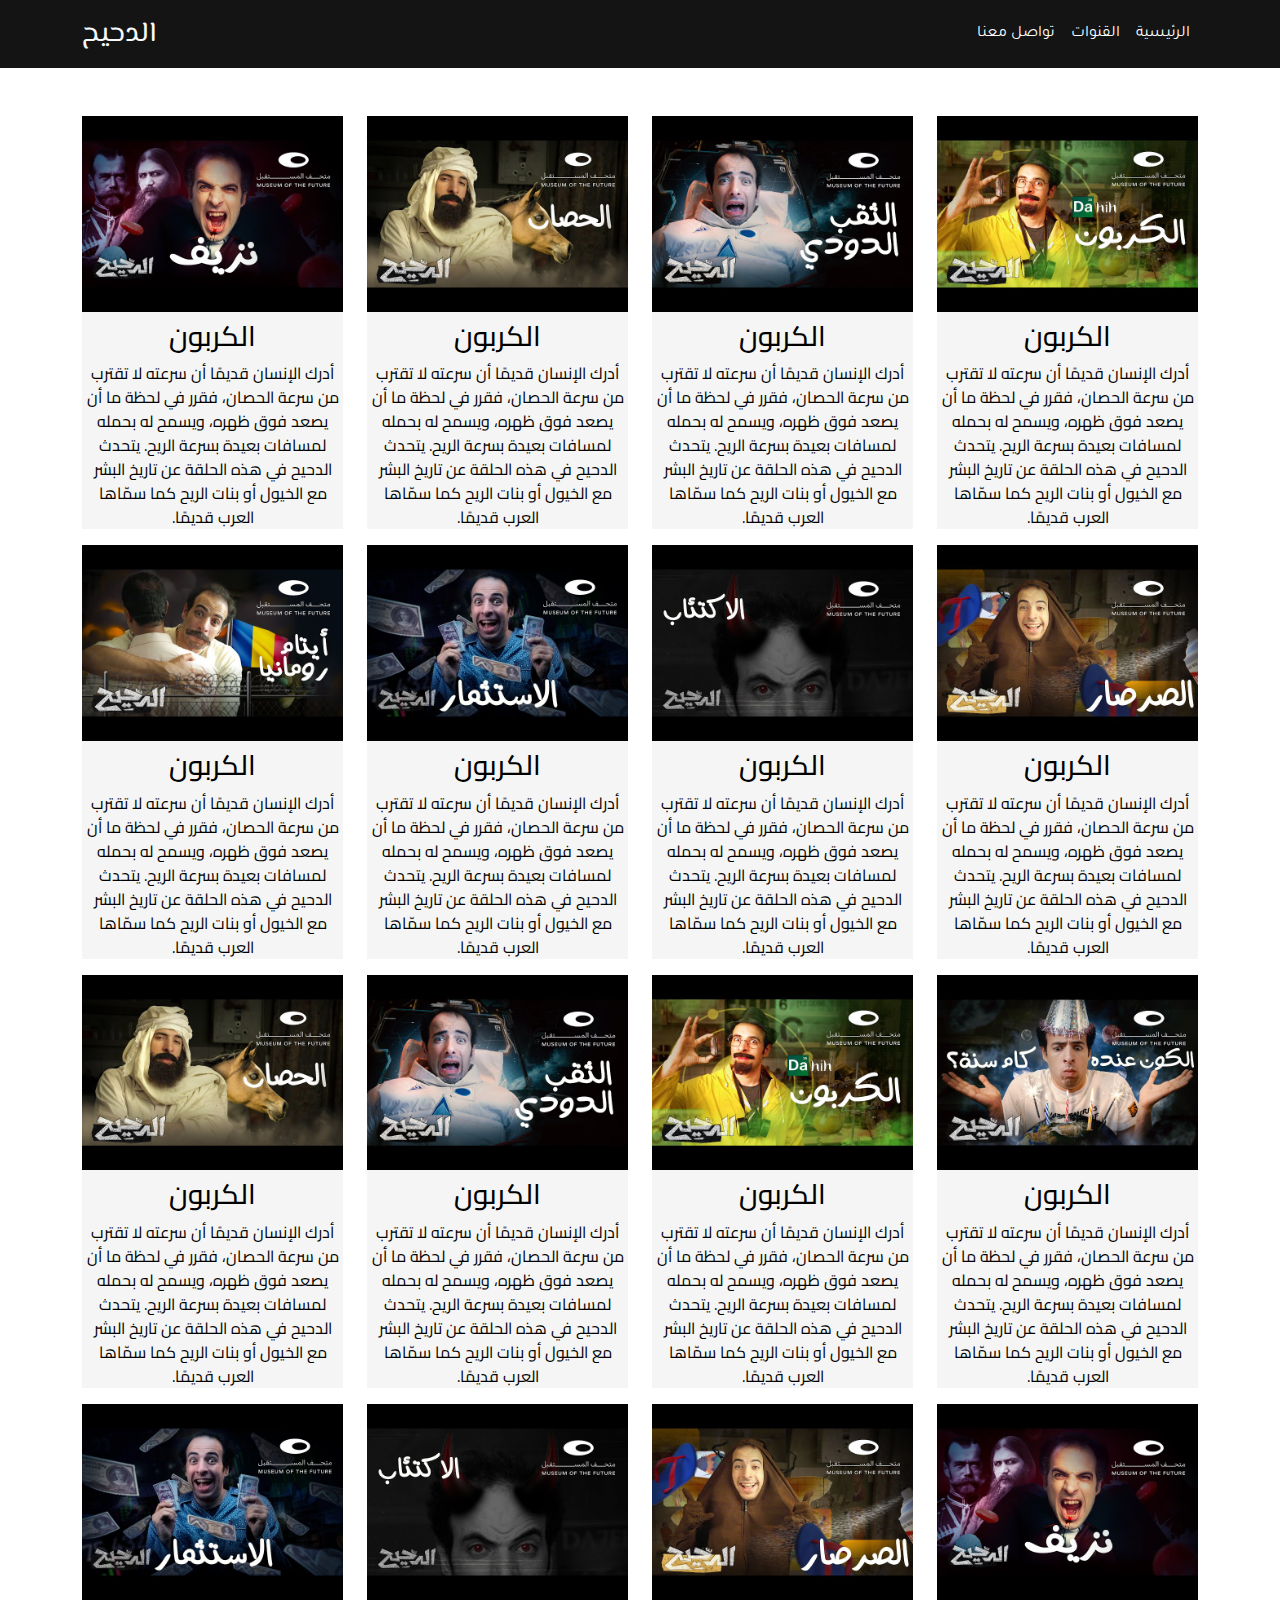
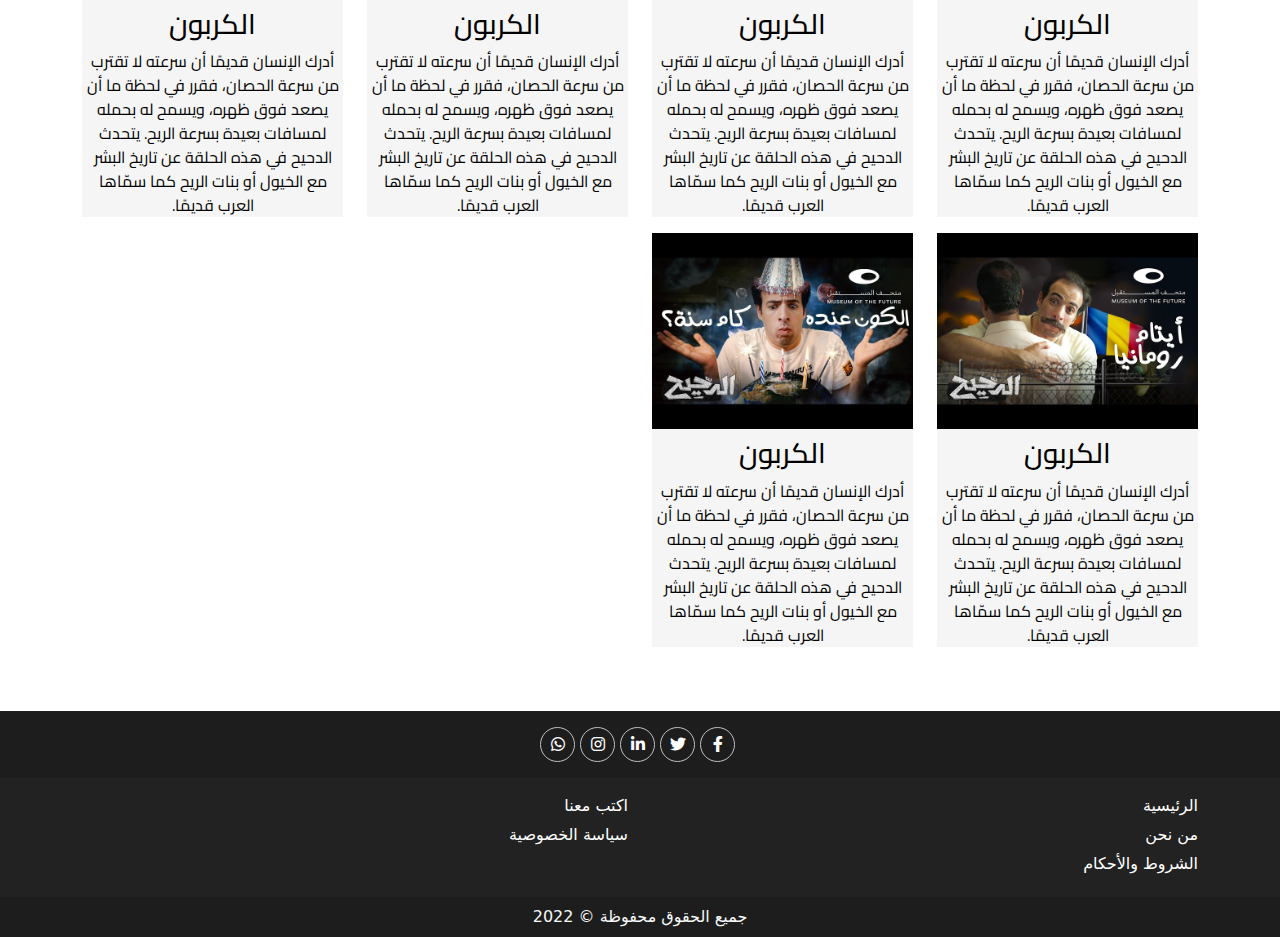
==== allEpisodes.html @ f07a4a83 "Add files via upload" ====
<!DOCTYPE html>
<html lang="en">
  <head>
    <meta charset="UTF-8" />
    <meta http-equiv="X-UA-Compatible" content="IE=edge" />
    <meta name="viewport" content="width=device-width, initial-scale=1.0" />
    <title>Da7eeh Blog | كل الحلقات</title>
    <link rel="stylesheet" href="css/bootstrap.min.css" />
    <!-- font awesome library-->
    <link rel="stylesheet" href="css/all.min.css" />
    <link rel="stylesheet" href="css/allEpisodes.css" />
  </head>
  <body>
    <!-- start header -->
    <nav class="navbar navbar-expand-lg sticky-top">
      <div class="container flex-row-reverse">
        <a class="navbar-brand text-light" href="index.html">الدحيح</a>
        <button
          class="navbar-toggler"
          type="button"
          data-bs-toggle="collapse"
          data-bs-target="#navbarSupportedContent"
          aria-controls="navbarSupportedContent"
          aria-expanded="false"
          aria-label="Toggle navigation"
        >
          <i class="fa-solid fa-bars text-light"></i>
        </button>
        <div class="collapse navbar-collapse" id="navbarSupportedContent">
          <ul class="navbar-nav ms-auto mb-2 mb-lg-0 pe-0 align-items-center">
            <li class="nav-item">
              <a class="nav-link" aria-current="page" href="index.html"
                >الرئيسية</a
              >
            </li>
            <li class="nav-item">
              <a class="nav-link" href="channels.html">القنوات</a>
            </li>
            <li class="nav-item">
              <a class="nav-link" href="contact.html">تواصل معنا</a>
            </li>
          </ul>
        </div>
      </div>
    </nav>
    <!-- end header -->
    <!-- start episodes -->
    <section class="pt-5 pb-5">
      <div class="container">
        <div class="row">
          <div class="col-lg-3 col-md-6">
            <a href="episode.html">
              <div class="episodeItem">
                <img src="imgs/carboon.jpg" alt="الكربون" class="img-fluid" />
                <div class="episodeInfo mt-2 text-center">
                  <h3>الكربون</h3>
                  <p>
                    أدرك الإنسان قديمًا أن سرعته لا تقترب من سرعة الحصان، فقرر
                    في لحظة ما أن يصعد فوق ظهره، ويسمح له بحمله لمسافات بعيدة
                    بسرعة الريح. يتحدث الدحيح في هذه الحلقة عن تاريخ البشر مع
                    الخيول أو بنات الريح كما سمّاها العرب قديمًا.
                  </p>
                </div>
              </div>
            </a>
          </div>
          <div class="col-lg-3 col-md-6">
            <a href="episode.html">
              <div class="episodeItem">
                <img
                  src="imgs/thqbDodi.jpg"
                  alt="الثقب الدودى"
                  class="img-fluid"
                />
                <div class="episodeInfo mt-2 text-center">
                  <h3>الكربون</h3>
                  <p>
                    أدرك الإنسان قديمًا أن سرعته لا تقترب من سرعة الحصان، فقرر
                    في لحظة ما أن يصعد فوق ظهره، ويسمح له بحمله لمسافات بعيدة
                    بسرعة الريح. يتحدث الدحيح في هذه الحلقة عن تاريخ البشر مع
                    الخيول أو بنات الريح كما سمّاها العرب قديمًا.
                  </p>
                </div>
              </div>
            </a>
          </div>
          <div class="col-lg-3 col-md-6">
            <a href="episode.html">
              <div class="episodeItem">
                <img src="imgs/horse.jpg" alt="الحصان" class="img-fluid" />
                <div class="episodeInfo mt-2 text-center">
                  <h3>الكربون</h3>
                  <p>
                    أدرك الإنسان قديمًا أن سرعته لا تقترب من سرعة الحصان، فقرر
                    في لحظة ما أن يصعد فوق ظهره، ويسمح له بحمله لمسافات بعيدة
                    بسرعة الريح. يتحدث الدحيح في هذه الحلقة عن تاريخ البشر مع
                    الخيول أو بنات الريح كما سمّاها العرب قديمًا.
                  </p>
                </div>
              </div>
            </a>
          </div>
          <div class="col-lg-3 col-md-6">
            <a href="episode.html">
              <div class="episodeItem">
                <img src="imgs/himofillia.jpg" alt="نزيف" class="img-fluid" />
                <div class="episodeInfo mt-2 text-center">
                  <h3>الكربون</h3>
                  <p>
                    أدرك الإنسان قديمًا أن سرعته لا تقترب من سرعة الحصان، فقرر
                    في لحظة ما أن يصعد فوق ظهره، ويسمح له بحمله لمسافات بعيدة
                    بسرعة الريح. يتحدث الدحيح في هذه الحلقة عن تاريخ البشر مع
                    الخيول أو بنات الريح كما سمّاها العرب قديمًا.
                  </p>
                </div>
              </div>
            </a>
          </div>
          <div class="col-lg-3 col-md-6">
            <a href="episode.html">
              <div class="episodeItem">
                <img src="imgs/cockroach.jpg" alt="الصرصار" class="img-fluid" />
                <div class="episodeInfo mt-2 text-center">
                  <h3>الكربون</h3>
                  <p>
                    أدرك الإنسان قديمًا أن سرعته لا تقترب من سرعة الحصان، فقرر
                    في لحظة ما أن يصعد فوق ظهره، ويسمح له بحمله لمسافات بعيدة
                    بسرعة الريح. يتحدث الدحيح في هذه الحلقة عن تاريخ البشر مع
                    الخيول أو بنات الريح كما سمّاها العرب قديمًا.
                  </p>
                </div>
              </div>
            </a>
          </div>
          <div class="col-lg-3 col-md-6">
            <a href="episode.html">
              <div class="episodeItem">
                <img
                  src="imgs/depression.jpg"
                  alt="الاكتئاب"
                  class="img-fluid"
                />
                <div class="episodeInfo mt-2 text-center">
                  <h3>الكربون</h3>
                  <p>
                    أدرك الإنسان قديمًا أن سرعته لا تقترب من سرعة الحصان، فقرر
                    في لحظة ما أن يصعد فوق ظهره، ويسمح له بحمله لمسافات بعيدة
                    بسرعة الريح. يتحدث الدحيح في هذه الحلقة عن تاريخ البشر مع
                    الخيول أو بنات الريح كما سمّاها العرب قديمًا.
                  </p>
                </div>
              </div>
            </a>
          </div>
          <div class="col-lg-3 col-md-6">
            <a href="episode.html">
              <div class="episodeItem">
                <img
                  src="imgs/investment.jpg"
                  alt="الاستثمار"
                  class="img-fluid"
                />
                <div class="episodeInfo mt-2 text-center">
                  <h3>الكربون</h3>
                  <p>
                    أدرك الإنسان قديمًا أن سرعته لا تقترب من سرعة الحصان، فقرر
                    في لحظة ما أن يصعد فوق ظهره، ويسمح له بحمله لمسافات بعيدة
                    بسرعة الريح. يتحدث الدحيح في هذه الحلقة عن تاريخ البشر مع
                    الخيول أو بنات الريح كما سمّاها العرب قديمًا.
                  </p>
                </div>
              </div>
            </a>
          </div>
          <div class="col-lg-3 col-md-6">
            <a href="episode.html">
              <div class="episodeItem">
                <img
                  src="imgs/romman.jpg"
                  alt="أيتام رومانيا"
                  class="img-fluid"
                />
                <div class="episodeInfo mt-2 text-center">
                  <h3>الكربون</h3>
                  <p>
                    أدرك الإنسان قديمًا أن سرعته لا تقترب من سرعة الحصان، فقرر
                    في لحظة ما أن يصعد فوق ظهره، ويسمح له بحمله لمسافات بعيدة
                    بسرعة الريح. يتحدث الدحيح في هذه الحلقة عن تاريخ البشر مع
                    الخيول أو بنات الريح كما سمّاها العرب قديمًا.
                  </p>
                </div>
              </div>
            </a>
          </div>
          <div class="col-lg-3 col-md-6">
            <a href="episode.html">
              <div class="episodeItem">
                <img
                  src="imgs/universe.jpg"
                  alt="الكون عنده كام سنة"
                  class="img-fluid"
                />
                <div class="episodeInfo mt-2 text-center">
                  <h3>الكربون</h3>
                  <p>
                    أدرك الإنسان قديمًا أن سرعته لا تقترب من سرعة الحصان، فقرر
                    في لحظة ما أن يصعد فوق ظهره، ويسمح له بحمله لمسافات بعيدة
                    بسرعة الريح. يتحدث الدحيح في هذه الحلقة عن تاريخ البشر مع
                    الخيول أو بنات الريح كما سمّاها العرب قديمًا.
                  </p>
                </div>
              </div>
            </a>
          </div>
          <div class="col-lg-3 col-md-6">
            <a href="episode.html">
              <div class="episodeItem">
                <img src="imgs/carboon.jpg" alt="الكربون" class="img-fluid" />
                <div class="episodeInfo mt-2 text-center">
                  <h3>الكربون</h3>
                  <p>
                    أدرك الإنسان قديمًا أن سرعته لا تقترب من سرعة الحصان، فقرر
                    في لحظة ما أن يصعد فوق ظهره، ويسمح له بحمله لمسافات بعيدة
                    بسرعة الريح. يتحدث الدحيح في هذه الحلقة عن تاريخ البشر مع
                    الخيول أو بنات الريح كما سمّاها العرب قديمًا.
                  </p>
                </div>
              </div>
            </a>
          </div>
          <div class="col-lg-3 col-md-6">
            <a href="episode.html">
              <div class="episodeItem">
                <img
                  src="imgs/thqbDodi.jpg"
                  alt="الثقب الدودى"
                  class="img-fluid"
                />
                <div class="episodeInfo mt-2 text-center">
                  <h3>الكربون</h3>
                  <p>
                    أدرك الإنسان قديمًا أن سرعته لا تقترب من سرعة الحصان، فقرر
                    في لحظة ما أن يصعد فوق ظهره، ويسمح له بحمله لمسافات بعيدة
                    بسرعة الريح. يتحدث الدحيح في هذه الحلقة عن تاريخ البشر مع
                    الخيول أو بنات الريح كما سمّاها العرب قديمًا.
                  </p>
                </div>
              </div>
            </a>
          </div>
          <div class="col-lg-3 col-md-6">
            <a href="episode.html">
              <div class="episodeItem">
                <img src="imgs/horse.jpg" alt="الحصان" class="img-fluid" />
                <div class="episodeInfo mt-2 text-center">
                  <h3>الكربون</h3>
                  <p>
                    أدرك الإنسان قديمًا أن سرعته لا تقترب من سرعة الحصان، فقرر
                    في لحظة ما أن يصعد فوق ظهره، ويسمح له بحمله لمسافات بعيدة
                    بسرعة الريح. يتحدث الدحيح في هذه الحلقة عن تاريخ البشر مع
                    الخيول أو بنات الريح كما سمّاها العرب قديمًا.
                  </p>
                </div>
              </div>
            </a>
          </div>
          <div class="col-lg-3 col-md-6">
            <a href="episode.html">
              <div class="episodeItem">
                <img src="imgs/himofillia.jpg" alt="نزيف" class="img-fluid" />
                <div class="episodeInfo mt-2 text-center">
                  <h3>الكربون</h3>
                  <p>
                    أدرك الإنسان قديمًا أن سرعته لا تقترب من سرعة الحصان، فقرر
                    في لحظة ما أن يصعد فوق ظهره، ويسمح له بحمله لمسافات بعيدة
                    بسرعة الريح. يتحدث الدحيح في هذه الحلقة عن تاريخ البشر مع
                    الخيول أو بنات الريح كما سمّاها العرب قديمًا.
                  </p>
                </div>
              </div>
            </a>
          </div>
          <div class="col-lg-3 col-md-6">
            <a href="episode.html">
              <div class="episodeItem">
                <img src="imgs/cockroach.jpg" alt="الصرصار" class="img-fluid" />
                <div class="episodeInfo mt-2 text-center">
                  <h3>الكربون</h3>
                  <p>
                    أدرك الإنسان قديمًا أن سرعته لا تقترب من سرعة الحصان، فقرر
                    في لحظة ما أن يصعد فوق ظهره، ويسمح له بحمله لمسافات بعيدة
                    بسرعة الريح. يتحدث الدحيح في هذه الحلقة عن تاريخ البشر مع
                    الخيول أو بنات الريح كما سمّاها العرب قديمًا.
                  </p>
                </div>
              </div>
            </a>
          </div>
          <div class="col-lg-3 col-md-6">
            <a href="episode.html">
              <div class="episodeItem">
                <img
                  src="imgs/depression.jpg"
                  alt="الاكتئاب"
                  class="img-fluid"
                />
                <div class="episodeInfo mt-2 text-center">
                  <h3>الكربون</h3>
                  <p>
                    أدرك الإنسان قديمًا أن سرعته لا تقترب من سرعة الحصان، فقرر
                    في لحظة ما أن يصعد فوق ظهره، ويسمح له بحمله لمسافات بعيدة
                    بسرعة الريح. يتحدث الدحيح في هذه الحلقة عن تاريخ البشر مع
                    الخيول أو بنات الريح كما سمّاها العرب قديمًا.
                  </p>
                </div>
              </div>
            </a>
          </div>
          <div class="col-lg-3 col-md-6">
            <a href="episode.html">
              <div class="episodeItem">
                <img
                  src="imgs/investment.jpg"
                  alt="الاستثمار"
                  class="img-fluid"
                />
                <div class="episodeInfo mt-2 text-center">
                  <h3>الكربون</h3>
                  <p>
                    أدرك الإنسان قديمًا أن سرعته لا تقترب من سرعة الحصان، فقرر
                    في لحظة ما أن يصعد فوق ظهره، ويسمح له بحمله لمسافات بعيدة
                    بسرعة الريح. يتحدث الدحيح في هذه الحلقة عن تاريخ البشر مع
                    الخيول أو بنات الريح كما سمّاها العرب قديمًا.
                  </p>
                </div>
              </div>
            </a>
          </div>
          <div class="col-lg-3 col-md-6">
            <a href="episode.html">
              <div class="episodeItem">
                <img
                  src="imgs/romman.jpg"
                  alt="أيتام رومانيا"
                  class="img-fluid"
                />
                <div class="episodeInfo mt-2 text-center">
                  <h3>الكربون</h3>
                  <p>
                    أدرك الإنسان قديمًا أن سرعته لا تقترب من سرعة الحصان، فقرر
                    في لحظة ما أن يصعد فوق ظهره، ويسمح له بحمله لمسافات بعيدة
                    بسرعة الريح. يتحدث الدحيح في هذه الحلقة عن تاريخ البشر مع
                    الخيول أو بنات الريح كما سمّاها العرب قديمًا.
                  </p>
                </div>
              </div>
            </a>
          </div>
          <div class="col-lg-3 col-md-6">
            <a href="episode.html">
              <div class="episodeItem">
                <img
                  src="imgs/universe.jpg"
                  alt="الكون عنده كام سنة"
                  class="img-fluid"
                />
                <div class="episodeInfo mt-2 text-center">
                  <h3>الكربون</h3>
                  <p>
                    أدرك الإنسان قديمًا أن سرعته لا تقترب من سرعة الحصان، فقرر
                    في لحظة ما أن يصعد فوق ظهره، ويسمح له بحمله لمسافات بعيدة
                    بسرعة الريح. يتحدث الدحيح في هذه الحلقة عن تاريخ البشر مع
                    الخيول أو بنات الريح كما سمّاها العرب قديمًا.
                  </p>
                </div>
              </div>
            </a>
          </div>
        </div>
      </div>
    </section>
    <!-- end episodes -->
    <!-- start footer -->
    <footer>
      <!-- social media contacts -->
      <ul
        class="contact-icons list-unstyled pt-3 pb-3 pe-0 ps-0 m-0 d-flex justify-content-center"
      >
        <a href="#" class="face">
          <span style="border: 1px solid silver; border-radius: 100%"
            ><i
              class="fa-brands fa-facebook-f fa-fw"
              title="Facebook"
            ></i></span
        ></a>
        <a href="#" class="twi"
          ><span style="border: 1px solid silver; border-radius: 100%"
            ><i class="fa-brands fa-twitter fa-fw" title="Twitter"></i></span
        ></a>
        <a href="#" class="lin">
          <span style="border: 1px solid silver; border-radius: 100%"
            ><i
              class="fa-brands fa-linkedin-in fa-fw"
              title="Linked-in"
            ></i></span
        ></a>
        <a href="#" class="insta">
          <span style="border: 1px solid silver; border-radius: 100%"
            ><i
              class="fa-brands fa-instagram fa-fw"
              title="Instagram"
            ></i></span
        ></a>
        <a href="#" class="whats">
          <span style="border: 1px solid silver; border-radius: 100%"
            ><i class="fa-brands fa-whatsapp fa-fw" title="Whatsapp"></i></span
        ></a>
      </ul>
      <!-- social media contacts -->
      <!-- about us -->
      <div class="main-about-us pt-3 pb-3">
        <div class="container">
          <div class="row">
            <div class="col-lg-6 col-md-6 text-center text-md-end">
              <div class="item">
                <div><a href="index.html">الرئيسية</a></div>
                <div><a href="whoWeAre.html">من نحن</a></div>
                <div><a href="#">الشروط والأحكام</a></div>
              </div>
            </div>
            <div class="col-lg-6 col-md-6 text-center text-md-end">
              <div class="item">
                <div><a href="#">اكتب معنا</a></div>
                <div><a href="#">سياسة الخصوصية</a></div>
              </div>
            </div>
          </div>
        </div>
      </div>
      <!-- about us -->
      <!-- copy rights -->
      <div
        class="copy pt-2 pb-2 text-light d-flex justify-content-center align-content-center"
      >
        جميع الحقوق محفوظة &copy; 2022
      </div>
      <!-- copy rights -->
    </footer>
    <!-- end footer -->
    <!-- scroll to top -->
    <button onclick="topFunction()" id="myBtn" title="Go to top">
      <i
        class="fa-solid fa-arrow-up d-flex justify-content-center align-items-center"
      ></i>
    </button>
    <!-- ------------------------------ -->
    <script src="js/bootstrap.bundle.min.js"></script>
    <!-- font awesome library-->
    <!-- <script src="js/all.min.js"></script> -->
    <script src="js/main.js"></script>
  </body>
</html>
---- css/allEpisodes.css ----
@import url('https://fonts.googleapis.com/css2?family=Cairo:wght@300;400;500;600;700&family=El+Messiri:wght@700&family=Gulzar&family=Harmattan:wght@700&family=Tajawal:wght@300;400;500;700&display=swap');
/* global rules */
html {
  direction: rtl;
}
:root {
  --hover-color: #ff4f4f;
  --main-transition: 0.3s;
  --main-underline-color: #a8a7a7;
}
h1,
h2,
h3,
h4,
h5,
h6,
p {
  font-family: 'Cairo', sans-serif;
}
a {
  text-decoration: none;
}
/* global rules */
/* start navbar */
.navbar {
  background-color: #141414;
}
.navbar-brand {
  font-family: 'El Messiri', sans-serif;
  font-size: 28px;
}
.nav-item {
  width: fit-content;
}
.nav-item a {
  color: white;
  font-family: 'Tajawal', sans-serif;
}
.navbar-nav .nav-link.active {
  border-bottom: 1px solid var(--hover-color);
}
.navbar-nav .nav-link.active,
.nav-link:hover {
  color: var(--hover-color);
}
.nav-link:focus {
  color: var(--hover-color);
}
.navbar-toggler-icon {
  color: white;
}
.navbar-toggler {
  border: none;
}
.navbar-toggler:focus {
  box-shadow: none;
}
/* end navbar */
/* start main body */
.episodeItem {
  background-color: #f5f5f5;
  color: black;
}
.episodeItem:hover {
  transition: var(--main-transition);
  transform: translateY(-3px);
}
.episodeItem:hover h3 {
  color: var(--hover-color);
  transition: var(--main-transition);
}

/* end main body */
/* start footer */
.contact-icons {
  background-color: rgba(20, 20, 20, 0.96);
}
.contact-icons a {
  color: white;
  transition: var(--main-transition);
}
.contact-icons span {
  margin-right: 5px;
  width: 35px;
  height: 35px;
  display: flex;
  justify-content: center;
  align-items: center;
}
.face:hover {
  color: #1877f2;
}
.insta:hover {
  color: #c13584;
}
.whats:hover {
  color: #25d366;
}
.lin:hover {
  color: #0077b5;
}
.twi:hover {
  color: #1da1f2;
}
.main-about-us {
  background-color: rgba(20, 20, 20, 0.94);
}
.main-about-us .item a {
  color: white;
}
.main-about-us .item a:hover {
  color: var(--hover-color);
  transition: 0.3s;
}
.main-about-us .item div {
  margin-bottom: 5px;
}
.copy {
  background-color: rgba(20, 20, 20, 0.96);
}
/* end footer */
/* scroll to top */
#myBtn {
  display: none;
  position: fixed;
  bottom: 20px;
  right: 30px;
  width: 40px;
  height: 40px;
  z-index: 99;
  border: none;
  background-color: var(--hover-color);
  color: white;
  cursor: pointer;
  border-radius: 100%;
  font-size: 18px;
}
#myBtn:hover {
  background-color: #555;
}
/* scroll to top */
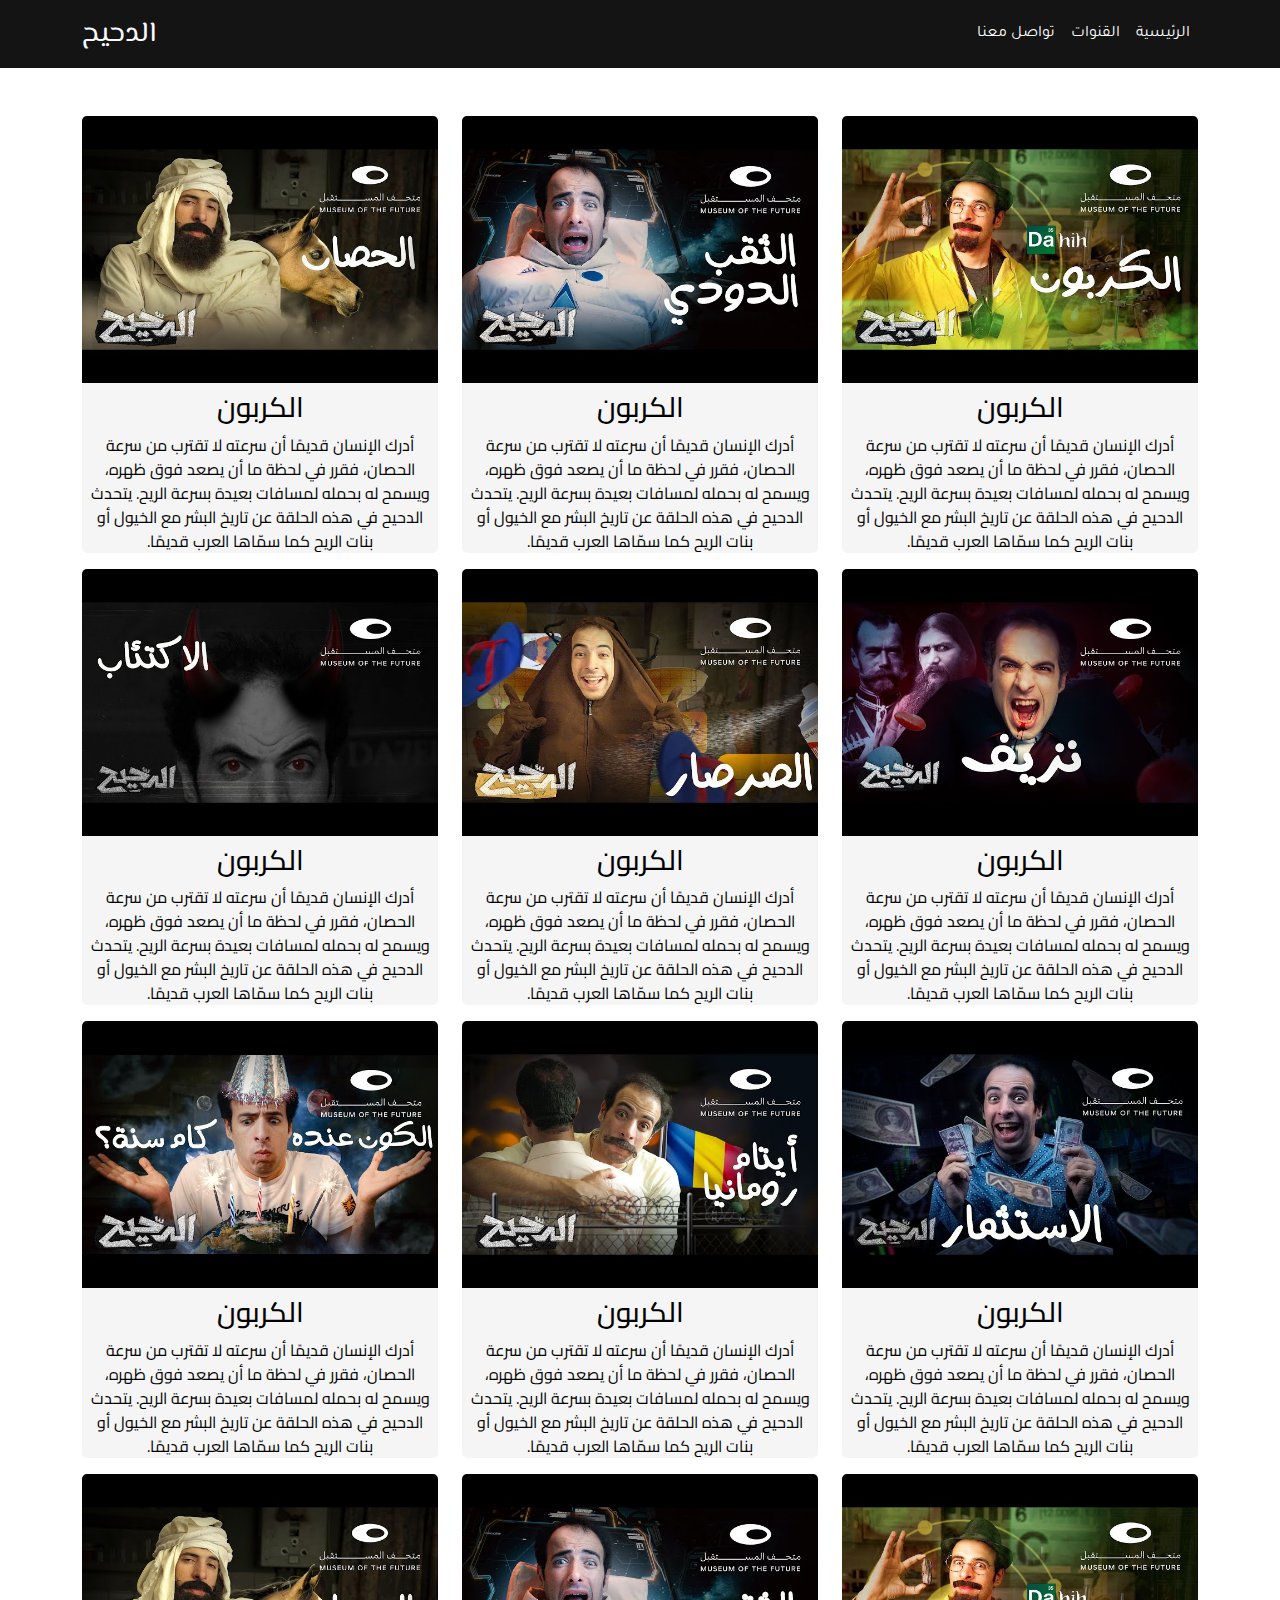
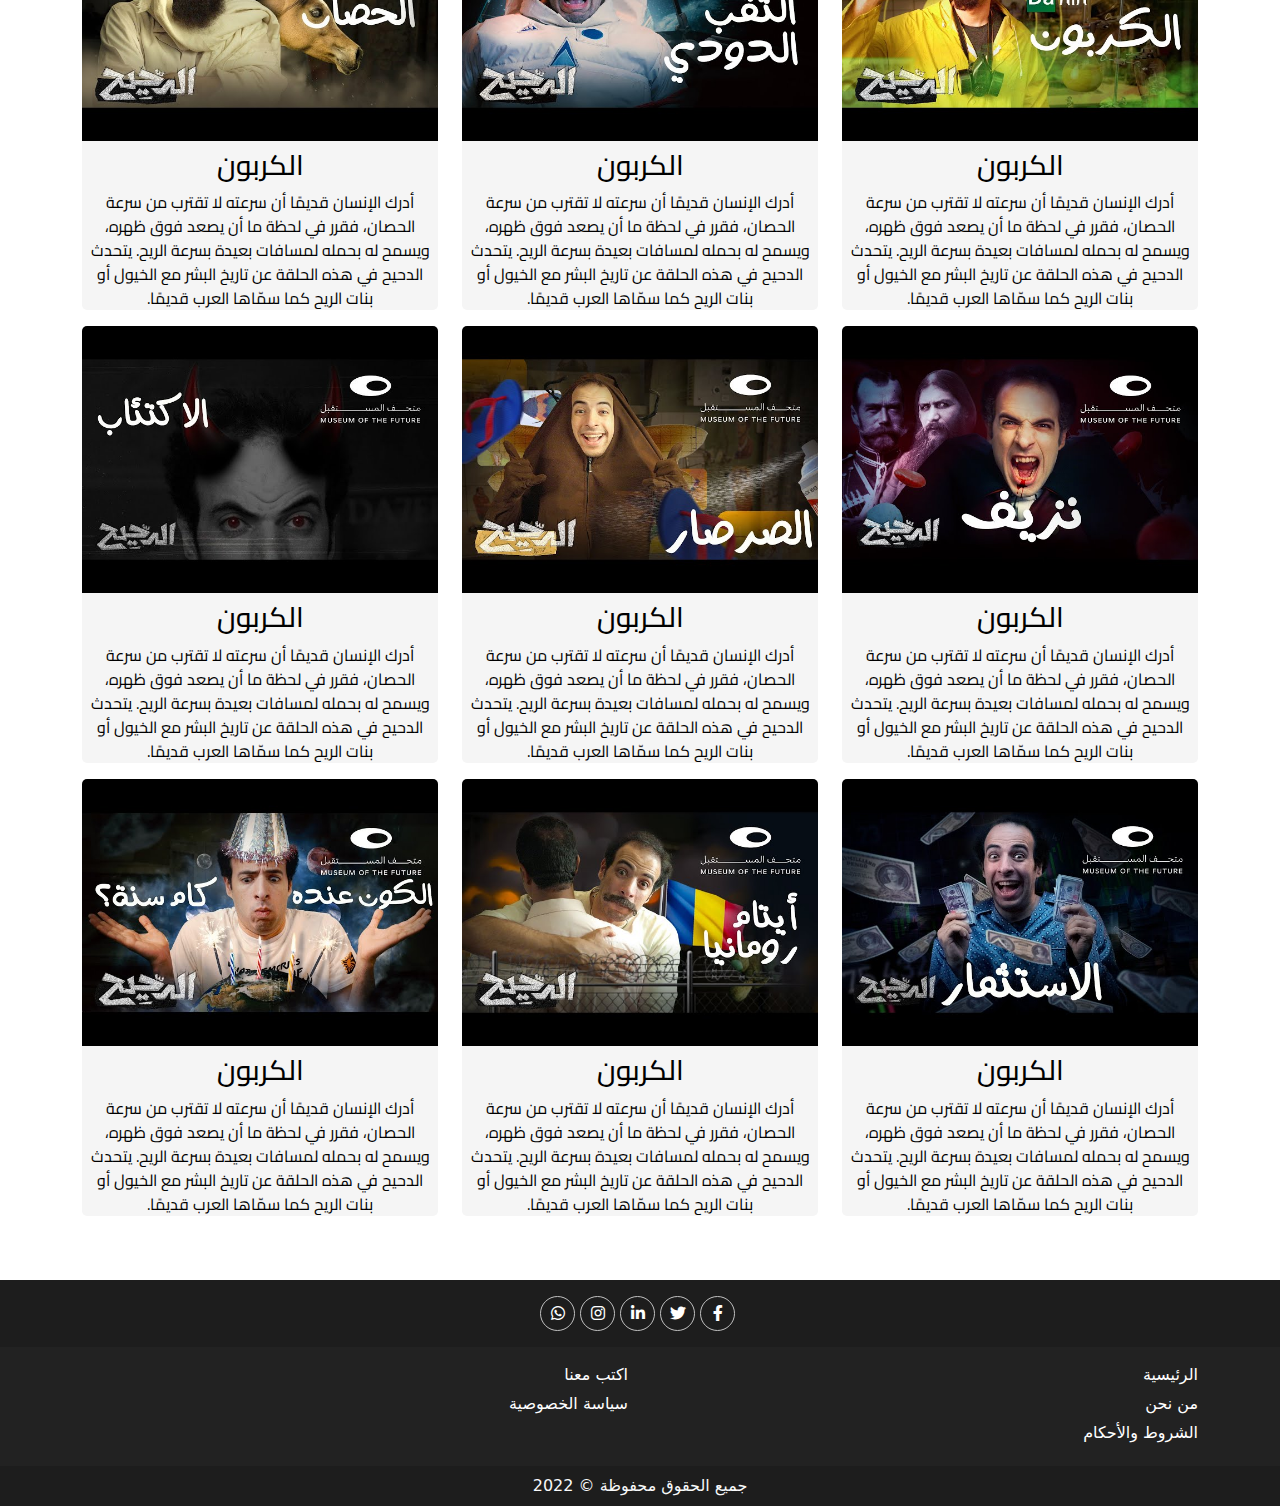
==== commit c68e1d7e: "add border radius to allEpisodes itmes" ====
--- a/allEpisodes.html
+++ b/allEpisodes.html
@@ -48,7 +48,7 @@
     <section class="pt-5 pb-5">
       <div class="container">
         <div class="row">
-          <div class="col-lg-3 col-md-6">
+          <div class="col-lg-4 col-md-6">
             <a href="episode.html">
               <div class="episodeItem">
                 <img src="imgs/carboon.jpg" alt="الكربون" class="img-fluid" />
@@ -64,7 +64,7 @@
               </div>
             </a>
           </div>
-          <div class="col-lg-3 col-md-6">
+          <div class="col-lg-4 col-md-6">
             <a href="episode.html">
               <div class="episodeItem">
                 <img
@@ -84,7 +84,7 @@
               </div>
             </a>
           </div>
-          <div class="col-lg-3 col-md-6">
+          <div class="col-lg-4 col-md-6">
             <a href="episode.html">
               <div class="episodeItem">
                 <img src="imgs/horse.jpg" alt="الحصان" class="img-fluid" />
@@ -100,7 +100,7 @@
               </div>
             </a>
           </div>
-          <div class="col-lg-3 col-md-6">
+          <div class="col-lg-4 col-md-6">
             <a href="episode.html">
               <div class="episodeItem">
                 <img src="imgs/himofillia.jpg" alt="نزيف" class="img-fluid" />
@@ -116,7 +116,7 @@
               </div>
             </a>
           </div>
-          <div class="col-lg-3 col-md-6">
+          <div class="col-lg-4 col-md-6">
             <a href="episode.html">
               <div class="episodeItem">
                 <img src="imgs/cockroach.jpg" alt="الصرصار" class="img-fluid" />
@@ -132,7 +132,7 @@
               </div>
             </a>
           </div>
-          <div class="col-lg-3 col-md-6">
+          <div class="col-lg-4 col-md-6">
             <a href="episode.html">
               <div class="episodeItem">
                 <img
@@ -152,7 +152,7 @@
               </div>
             </a>
           </div>
-          <div class="col-lg-3 col-md-6">
+          <div class="col-lg-4 col-md-6">
             <a href="episode.html">
               <div class="episodeItem">
                 <img
@@ -172,7 +172,7 @@
               </div>
             </a>
           </div>
-          <div class="col-lg-3 col-md-6">
+          <div class="col-lg-4 col-md-6">
             <a href="episode.html">
               <div class="episodeItem">
                 <img
@@ -192,7 +192,7 @@
               </div>
             </a>
           </div>
-          <div class="col-lg-3 col-md-6">
+          <div class="col-lg-4 col-md-6">
             <a href="episode.html">
               <div class="episodeItem">
                 <img
@@ -212,7 +212,7 @@
               </div>
             </a>
           </div>
-          <div class="col-lg-3 col-md-6">
+          <div class="col-lg-4 col-md-6">
             <a href="episode.html">
               <div class="episodeItem">
                 <img src="imgs/carboon.jpg" alt="الكربون" class="img-fluid" />
@@ -228,7 +228,7 @@
               </div>
             </a>
           </div>
-          <div class="col-lg-3 col-md-6">
+          <div class="col-lg-4 col-md-6">
             <a href="episode.html">
               <div class="episodeItem">
                 <img
@@ -248,7 +248,7 @@
               </div>
             </a>
           </div>
-          <div class="col-lg-3 col-md-6">
+          <div class="col-lg-4 col-md-6">
             <a href="episode.html">
               <div class="episodeItem">
                 <img src="imgs/horse.jpg" alt="الحصان" class="img-fluid" />
@@ -264,7 +264,7 @@
               </div>
             </a>
           </div>
-          <div class="col-lg-3 col-md-6">
+          <div class="col-lg-4 col-md-6">
             <a href="episode.html">
               <div class="episodeItem">
                 <img src="imgs/himofillia.jpg" alt="نزيف" class="img-fluid" />
@@ -280,7 +280,7 @@
               </div>
             </a>
           </div>
-          <div class="col-lg-3 col-md-6">
+          <div class="col-lg-4 col-md-6">
             <a href="episode.html">
               <div class="episodeItem">
                 <img src="imgs/cockroach.jpg" alt="الصرصار" class="img-fluid" />
@@ -296,7 +296,7 @@
               </div>
             </a>
           </div>
-          <div class="col-lg-3 col-md-6">
+          <div class="col-lg-4 col-md-6">
             <a href="episode.html">
               <div class="episodeItem">
                 <img
@@ -316,7 +316,7 @@
               </div>
             </a>
           </div>
-          <div class="col-lg-3 col-md-6">
+          <div class="col-lg-4 col-md-6">
             <a href="episode.html">
               <div class="episodeItem">
                 <img
@@ -336,7 +336,7 @@
               </div>
             </a>
           </div>
-          <div class="col-lg-3 col-md-6">
+          <div class="col-lg-4 col-md-6">
             <a href="episode.html">
               <div class="episodeItem">
                 <img
@@ -356,7 +356,7 @@
               </div>
             </a>
           </div>
-          <div class="col-lg-3 col-md-6">
+          <div class="col-lg-4 col-md-6">
             <a href="episode.html">
               <div class="episodeItem">
                 <img
--- a/css/allEpisodes.css
+++ b/css/allEpisodes.css
@@ -60,6 +60,11 @@
 .episodeItem {
   background-color: #f5f5f5;
   color: black;
+  border-radius: 5px;
+}
+.episodeItem img {
+  border-top-left-radius: 5px;
+  border-top-right-radius: 5px;
 }
 .episodeItem:hover {
   transition: var(--main-transition);
